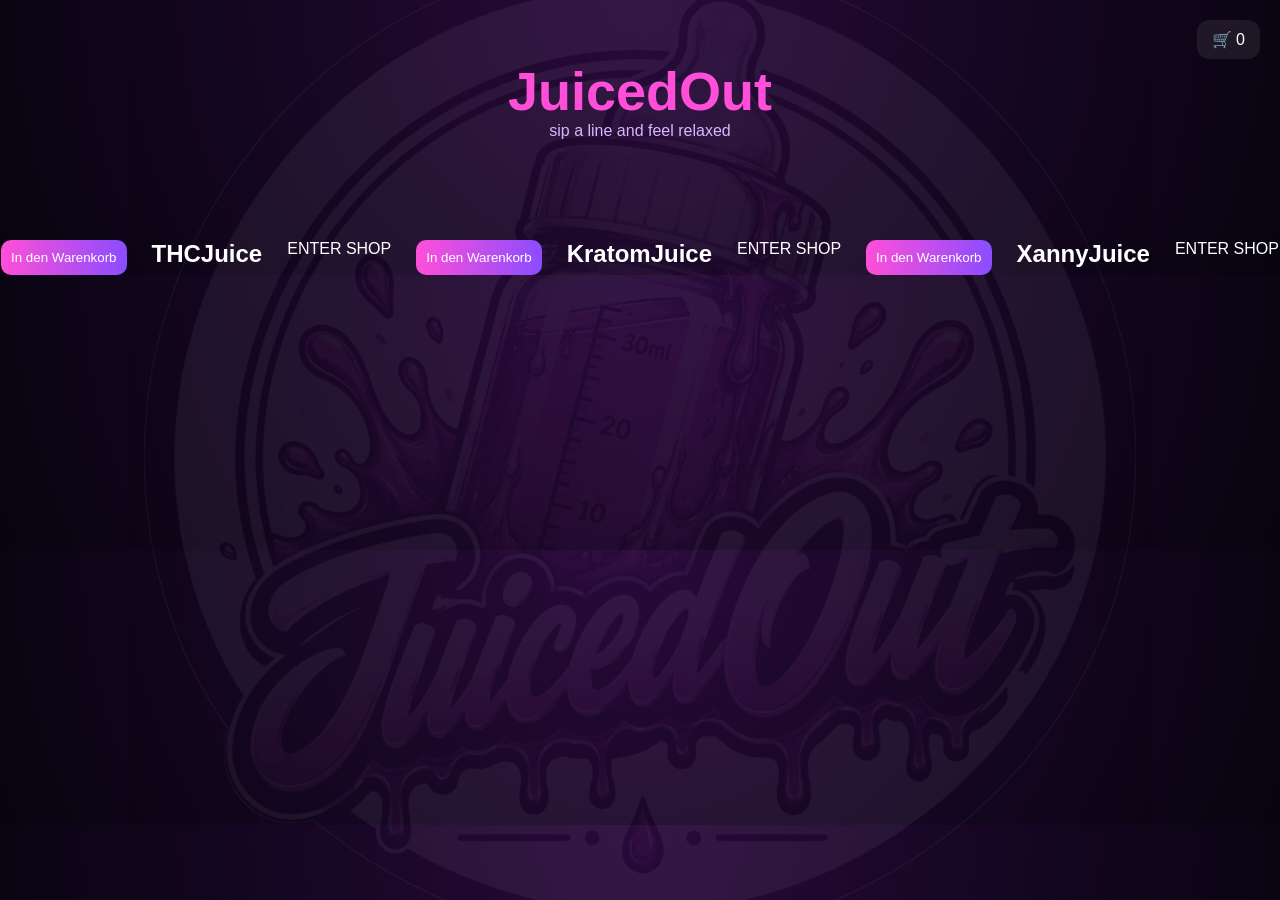
==== index.html @ f9d8048f "Update index.html" ====
<!DOCTYPE html>
<html lang="de">
<head>
<meta charset="UTF-8">
<meta name="viewport" content="width=device-width, initial-scale=1.0">
<title>JuicedOut</title>

<link rel="stylesheet" href="style.css">
</head>

<body>
</div>
<div class="cart-wrapper">

    <div class="cart-button" onclick="toggleCart()">
        🛒 <span id="count">0</span>
    </div>

    <div id="cartBox" class="cart-box hidden">

        <h3>Warenkorb</h3>

        <div id="cartItemsSmall"></div>

        <div class="cart-footer">
            <a class="checkout-btn" href="checkout.html">
                Zum Checkout
            </a>

            <div class="cart-close" onclick="toggleCart()">
                Schließen ✕
            </div>
        </div>

    </div>

</div>

<div class="bg-logo"></div>

<header class="hero">
    <h1>JuicedOut</h1>
    <p>sip a line and feel relaxed</p>
</header>

<section class="menu">

    <button onclick="addToCart('THC Classic', 19.99)">
    In den Warenkorb
</button>
        <h2>THCJuice</h2>
        <span>ENTER SHOP</span>
    </div>

    <button onclick="addToCart('Kratom Green', 22.99)">
    In den Warenkorb
</button>
        <h2>KratomJuice</h2>
        <span>ENTER SHOP</span>
    </div>

    <button onclick="addToCart('Xanny Chill', 29.99)">
    In den Warenkorb
</button>
        <h2>XannyJuice</h2>
        <span>ENTER SHOP</span>
    </div>

</section>

<section id="thc" class="shop-section">
    <h2>THCJuice</h2>

    <div class="products">
        <div class="product">
            <h3>THC Classic</h3>
            <p class="price">€19.99</p>
            <button onclick="addToCart('THC Classic', 19.99)">
    In den Warenkorb
</button>
        </div>
    </div>
</section>

<section id="kratom" class="shop-section">
    <h2>KratomJuice</h2>

    <div class="products">
        <div class="product">
            <h3>Kratom Green</h3>
            <p class="price">€22.99</p>
            <button onclick="addToCart('Kratom Green', 22.99)">
    In den Warenkorb
</button>
        </div>
    </div>
</section>

<section id="xanny" class="shop-section">
    <h2>XannyJuice</h2>

    <div class="products">
        <div class="product">
            <h3>Xanny Chill</h3>
            <p class="price">€29.99</p>
            <button onclick="addToCart('Xanny Chill', 29.99)">
    In den Warenkorb
</button>
        </div>
    </div>
</section>

<script src="script.js"></script>

</body>
</html>
---- style.css ----
*{
    margin:0;
    padding:0;
    box-sizing:border-box;
}

body{
    font-family:Arial;
    background: radial-gradient(circle at top, #2a0b3d, #07040f);
    color:white;
}

/* BACKGROUND LOGO */
.bg-logo{
    position:fixed;
    top:50%;
    left:50%;
    transform:translate(-50%,-50%);
    width:80vw;
    height:80vw;
    background:url("5270.png") center no-repeat;
    background-size:contain;
    opacity:0.05;
    pointer-events:none;
    z-index:0;
}

/* HERO */
.hero{
    text-align:center;
    padding:60px 20px;
    position:relative;
    z-index:2;
}

.hero h1{
    font-size:54px;
    color:#ff4fd8;
}

.hero p{
    color:#d9b6ff;
}

/* MENU */
.menu{
    display:flex;
    justify-content:center;
    gap:25px;
    flex-wrap:wrap;
    margin-top:40px;
    position:relative;
    z-index:2;
}

/* CARD */
.card{
    width:240px;
    height:180px;
    background:rgba(255,255,255,0.06);
    border-radius:15px;
    display:flex;
    flex-direction:column;
    justify-content:center;
    align-items:center;
    cursor:pointer;
    transition:0.3s;
}

.card:hover{
    transform:scale(1.05);
    box-shadow:0 0 25px rgba(255,0,200,0.3);
}

.card span{
    margin-top:10px;
    padding:8px 14px;
    background:linear-gradient(90deg,#ff4fd8,#8a4dff);
    border-radius:10px;
}

/* PRODUCTS */
.shop-section{
    display:none;
    padding:60px 20px;
    text-align:center;
    position:relative;
    z-index:2;
}

.shop-section.active{
    display:block;
}

.products{
    display:flex;
    justify-content:center;
    gap:20px;
    flex-wrap:wrap;
}

.product{
    background:rgba(255,255,255,0.06);
    padding:20px;
    border-radius:15px;
    width:200px;
}

.price{
    color:#ff4fd8;
    font-weight:bold;
    margin:10px 0;
}

button{
    background:linear-gradient(90deg,#ff4fd8,#8a4dff);
    border:none;
    padding:10px;
    color:white;
    border-radius:10px;
    cursor:pointer;
}
.cart{
    position:fixed;
    top:20px;
    right:20px;
    background:rgba(255,255,255,0.08);
    padding:10px 15px;
    border-radius:12px;
    backdrop-filter:blur(10px);
    z-index:999;
    font-weight:bold;
}
.checkout{
    max-width:800px;
    margin:60px auto;
    padding:20px;
    text-align:center;
}

.checkout-item{
    display:flex;
    justify-content:space-between;
    align-items:center;
    padding:15px;
    margin:10px 0;
    background:rgba(255,255,255,0.06);
    border-radius:12px;
}

.checkout-item button{
    background:red;
    border:none;
    padding:6px 10px;
    border-radius:8px;
    cursor:pointer;
    color:white;
}

#total{
    margin-top:30px;
    color:#ff4fd8;
}
.cart{
    position:fixed;
    top:20px;
    right:20px;
    background:rgba(255,255,255,0.08);
    padding:10px 15px;
    border-radius:12px;
    cursor:pointer;
    z-index:999;
}

.cart-box{
    position:fixed;
    top:70px;
    right:20px;
    width:260px;
    background:rgba(0,0,0,0.85);
    border-radius:12px;
    padding:15px;
    display:none;
    z-index:999;
}

.cart-box a{
    display:block;
    margin-top:10px;
    color:#ff4fd8;
    text-decoration:none;
}

.small-item{
    font-size:14px;
    margin:5px 0;
}
.checkout-btn{
    display:block;
    text-align:center;
    margin-top:10px;
    padding:10px;
    background:linear-gradient(90deg,#ff4fd8,#8a4dff);
    color:white;
    border-radius:10px;
    text-decoration:none;
}

.cart-icon-bottom{
    margin-top:12px;
    text-align:center;
    padding:10px;
    border-top:1px solid rgba(255,255,255,0.1);
    cursor:pointer;
    font-size:18px;
}
/* CART ITEM */
.small-item{
    display:flex;
    justify-content:space-between;
    align-items:center;
    margin:8px 0;
    padding:8px;
    background:rgba(255,255,255,0.06);
    border-radius:10px;
    font-size:14px;
}

/* REMOVE BUTTON */
.small-item button{
    background:red;
    border:none;
    color:white;
    padding:4px 8px;
    border-radius:6px;
    cursor:pointer;
}

/* CART BOX TITLE LOOK */
.cart-box h3{
    margin-bottom:10px;
}

/* EMPTY STATE */
.cart-box p{
    font-size:13px;
}
.cart-box{
    position:fixed;
    top:70px;
    right:20px;
    width:260px;
    background:rgba(0,0,0,0.85);
    border-radius:12px;
    padding:15px;
    display:none;
    z-index:9999;
    color:white;
}

.checkout-btn{
    display:block;
    text-align:center;
    margin-top:10px;
    padding:10px;
    background:linear-gradient(90deg,#ff4fd8,#8a4dff);
    color:white;
    border-radius:10px;
    text-decoration:none;
}
/* CART WRAPPER */
.cart-wrapper{
    position:fixed;
    top:20px;
    right:20px;
    z-index:9999;
}

/* CART BUTTON */
.cart-button{
    background:rgba(255,255,255,0.08);
    padding:10px 15px;
    border-radius:12px;
    cursor:pointer;
    backdrop-filter:blur(10px);
}

/* CART BOX */
.cart-box{
    width:260px;
    margin-top:10px;
    background:rgba(0,0,0,0.85);
    border-radius:12px;
    padding:15px;
    color:white;
}

/* HIDDEN CLASS (WICHTIG!) */
.hidden{
    display:none;
}

/* ITEMS */
.small-item{
    display:flex;
    justify-content:space-between;
    margin:8px 0;
    padding:8px;
    background:rgba(255,255,255,0.06);
    border-radius:10px;
    font-size:14px;
}

.small-item button{
    background:red;
    border:none;
    color:white;
    padding:4px 8px;
    border-radius:6px;
    cursor:pointer;
}

/* FOOTER */
.cart-footer{
    margin-top:10px;
    display:flex;
    flex-direction:column;
    gap:8px;
}

.checkout-btn{
    text-align:center;
    padding:10px;
    background:linear-gradient(90deg,#ff4fd8,#8a4dff);
    color:white;
    border-radius:10px;
    text-decoration:none;
}

.cart-close{
    text-align:center;
    cursor:pointer;
    opacity:0.7;
}
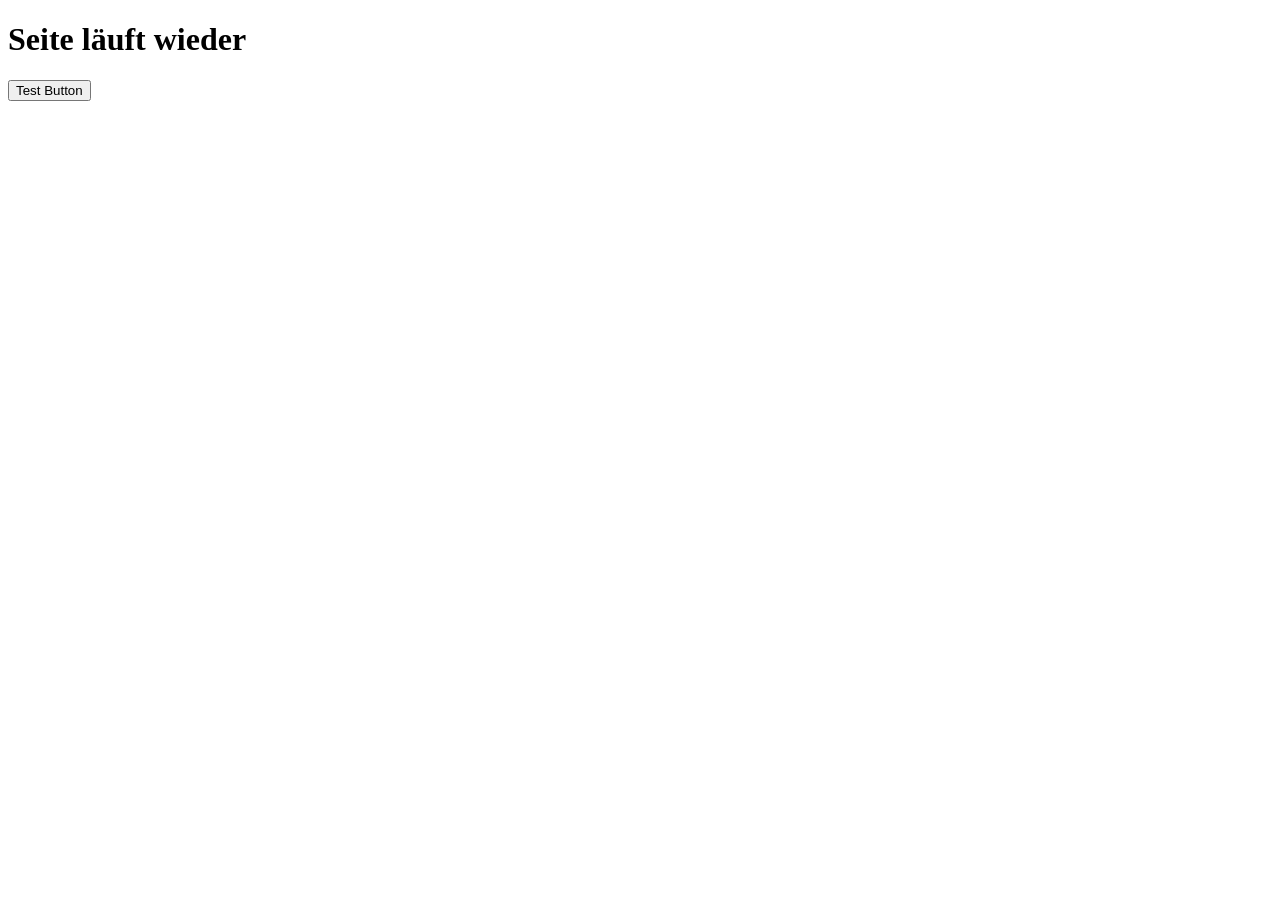
==== commit ee2da9cc: "Add test button and JavaScript alert Added a test button and alert for JavaScript functionality." ====
--- a/index.html
+++ b/index.html
@@ -2,115 +2,20 @@
 <html lang="de">
 <head>
 <meta charset="UTF-8">
-<meta name="viewport" content="width=device-width, initial-scale=1.0">
 <title>JuicedOut</title>
-
-<link rel="stylesheet" href="style.css">
 </head>
 
 <body>
-</div>
-<div class="cart-wrapper">
 
-    <div class="cart-button" onclick="toggleCart()">
-        🛒 <span id="count">0</span>
-    </div>
+<h1>Seite läuft wieder</h1>
 
-    <div id="cartBox" class="cart-box hidden">
+<button onclick="alert('JS funktioniert')">
+    Test Button
+</button>
 
-        <h3>Warenkorb</h3>
-
-        <div id="cartItemsSmall"></div>
-
-        <div class="cart-footer">
-            <a class="checkout-btn" href="checkout.html">
-                Zum Checkout
-            </a>
-
-            <div class="cart-close" onclick="toggleCart()">
-                Schließen ✕
-            </div>
-        </div>
-
-    </div>
-
-</div>
-
-<div class="bg-logo"></div>
-
-<header class="hero">
-    <h1>JuicedOut</h1>
-    <p>sip a line and feel relaxed</p>
-</header>
-
-<section class="menu">
-
-    <button onclick="addToCart('THC Classic', 19.99)">
-    In den Warenkorb
-</button>
-        <h2>THCJuice</h2>
-        <span>ENTER SHOP</span>
-    </div>
-
-    <button onclick="addToCart('Kratom Green', 22.99)">
-    In den Warenkorb
-</button>
-        <h2>KratomJuice</h2>
-        <span>ENTER SHOP</span>
-    </div>
-
-    <button onclick="addToCart('Xanny Chill', 29.99)">
-    In den Warenkorb
-</button>
-        <h2>XannyJuice</h2>
-        <span>ENTER SHOP</span>
-    </div>
-
-</section>
-
-<section id="thc" class="shop-section">
-    <h2>THCJuice</h2>
-
-    <div class="products">
-        <div class="product">
-            <h3>THC Classic</h3>
-            <p class="price">€19.99</p>
-            <button onclick="addToCart('THC Classic', 19.99)">
-    In den Warenkorb
-</button>
-        </div>
-    </div>
-</section>
-
-<section id="kratom" class="shop-section">
-    <h2>KratomJuice</h2>
-
-    <div class="products">
-        <div class="product">
-            <h3>Kratom Green</h3>
-            <p class="price">€22.99</p>
-            <button onclick="addToCart('Kratom Green', 22.99)">
-    In den Warenkorb
-</button>
-        </div>
-    </div>
-</section>
-
-<section id="xanny" class="shop-section">
-    <h2>XannyJuice</h2>
-
-    <div class="products">
-        <div class="product">
-            <h3>Xanny Chill</h3>
-            <p class="price">€29.99</p>
-            <button onclick="addToCart('Xanny Chill', 29.99)">
-    In den Warenkorb
-</button>
-        </div>
-    </div>
-</section>
-
-<script src="script.js"></script>
+<script>
+alert("JS IST GELADEN");
+</script>
 
 </body>
 </html>
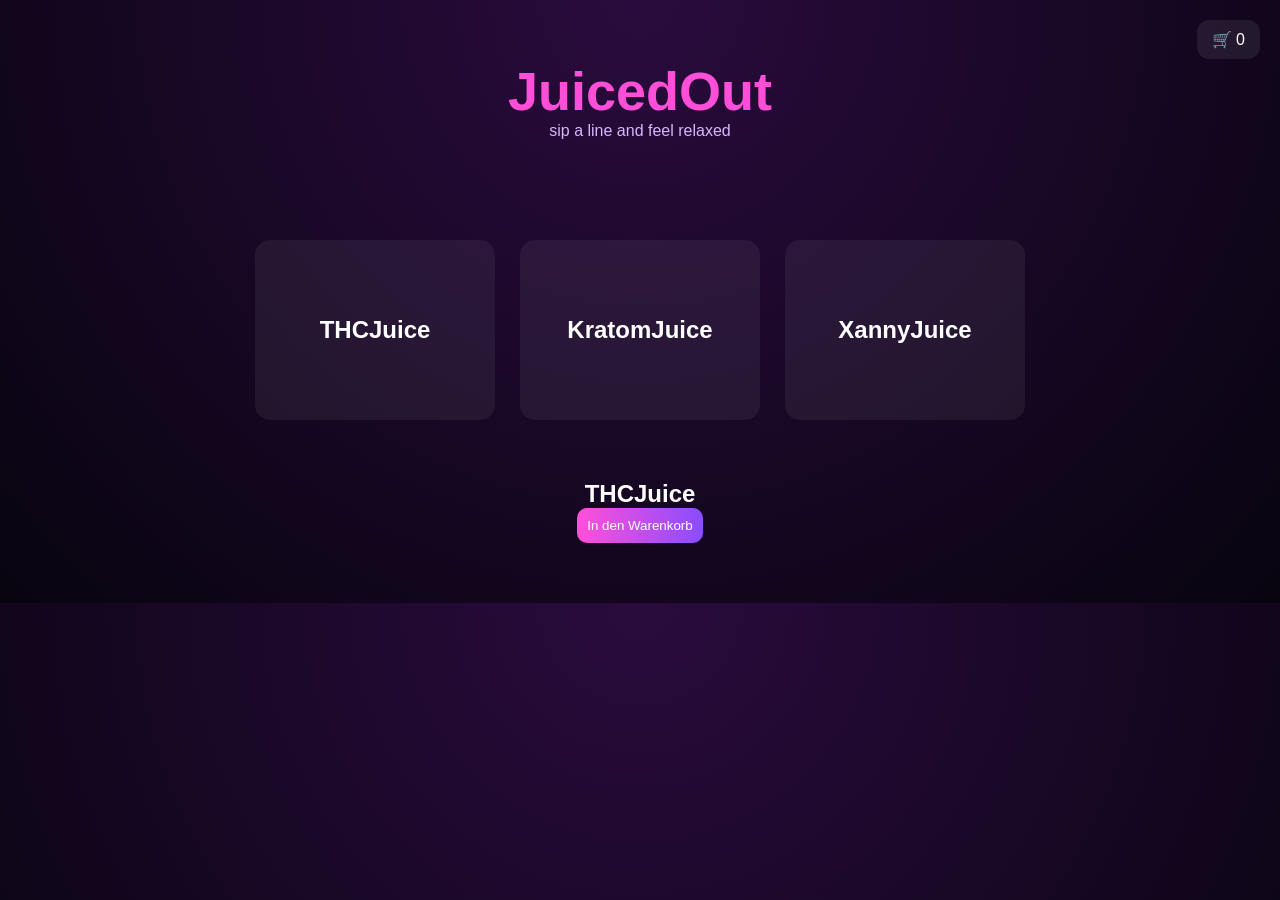
==== commit f242033e: "Enhance HTML structure and add cart functionality" ====
--- a/index.html
+++ b/index.html
@@ -2,20 +2,72 @@
 <html lang="de">
 <head>
 <meta charset="UTF-8">
+<meta name="viewport" content="width=device-width, initial-scale=1.0">
+
 <title>JuicedOut</title>
+
+<link rel="stylesheet" href="style.css">
 </head>
 
 <body>
 
-<h1>Seite läuft wieder</h1>
+<div class="cart-wrapper">
 
-<button onclick="alert('JS funktioniert')">
-    Test Button
-</button>
+    <div class="cart-button" onclick="toggleCart()">
+        🛒 <span id="count">0</span>
+    </div>
 
-<script>
-alert("JS IST GELADEN");
-</script>
+    <div id="cartBox" class="cart-box hidden">
+
+        <h3>Warenkorb</h3>
+
+        <div id="cartItemsSmall"></div>
+
+        <a class="checkout-btn" href="checkout.html">Zum Checkout</a>
+
+        <div class="cart-close" onclick="toggleCart()">Schließen ✕</div>
+
+    </div>
+
+</div>
+
+<header class="hero">
+    <h1>JuicedOut</h1>
+    <p>sip a line and feel relaxed</p>
+</header>
+
+<section class="menu">
+
+    <div class="card" onclick="toggle('thc')">
+        <h2>THCJuice</h2>
+    </div>
+
+    <div class="card" onclick="toggle('kratom')">
+        <h2>KratomJuice</h2>
+    </div>
+
+    <div class="card" onclick="toggle('xanny')">
+        <h2>XannyJuice</h2>
+    </div>
+
+</section>
+
+<section id="thc" class="shop-section active">
+    <h2>THCJuice</h2>
+    <button onclick="addToCart('THC Classic', 19.99)">In den Warenkorb</button>
+</section>
+
+<section id="kratom" class="shop-section">
+    <h2>KratomJuice</h2>
+    <button onclick="addToCart('Kratom Green', 22.99)">In den Warenkorb</button>
+</section>
+
+<section id="xanny" class="shop-section">
+    <h2>XannyJuice</h2>
+    <button onclick="addToCart('Xanny Chill', 29.99)">In den Warenkorb</button>
+</section>
+
+<script src="script.js"></script>
 
 </body>
 </html>
--- a/style.css
+++ b/style.css
@@ -0,0 +1,344 @@
+*{
+    margin:0;
+    padding:0;
+    box-sizing:border-box;
+}
+
+body{
+    font-family:Arial;
+    background: radial-gradient(circle at top, #2a0b3d, #07040f);
+    color:white;
+}
+
+/* BACKGROUND LOGO */
+.bg-logo{
+    position:fixed;
+    top:50%;
+    left:50%;
+    transform:translate(-50%,-50%);
+    width:80vw;
+    height:80vw;
+    background:url("5270.png") center no-repeat;
+    background-size:contain;
+    opacity:0.05;
+    pointer-events:none;
+    z-index:0;
+}
+
+/* HERO */
+.hero{
+    text-align:center;
+    padding:60px 20px;
+    position:relative;
+    z-index:2;
+}
+
+.hero h1{
+    font-size:54px;
+    color:#ff4fd8;
+}
+
+.hero p{
+    color:#d9b6ff;
+}
+
+/* MENU */
+.menu{
+    display:flex;
+    justify-content:center;
+    gap:25px;
+    flex-wrap:wrap;
+    margin-top:40px;
+    position:relative;
+    z-index:2;
+}
+
+/* CARD */
+.card{
+    width:240px;
+    height:180px;
+    background:rgba(255,255,255,0.06);
+    border-radius:15px;
+    display:flex;
+    flex-direction:column;
+    justify-content:center;
+    align-items:center;
+    cursor:pointer;
+    transition:0.3s;
+}
+
+.card:hover{
+    transform:scale(1.05);
+    box-shadow:0 0 25px rgba(255,0,200,0.3);
+}
+
+.card span{
+    margin-top:10px;
+    padding:8px 14px;
+    background:linear-gradient(90deg,#ff4fd8,#8a4dff);
+    border-radius:10px;
+}
+
+/* PRODUCTS */
+.shop-section{
+    display:none;
+    padding:60px 20px;
+    text-align:center;
+    position:relative;
+    z-index:2;
+}
+
+.shop-section.active{
+    display:block;
+}
+
+.products{
+    display:flex;
+    justify-content:center;
+    gap:20px;
+    flex-wrap:wrap;
+}
+
+.product{
+    background:rgba(255,255,255,0.06);
+    padding:20px;
+    border-radius:15px;
+    width:200px;
+}
+
+.price{
+    color:#ff4fd8;
+    font-weight:bold;
+    margin:10px 0;
+}
+
+button{
+    background:linear-gradient(90deg,#ff4fd8,#8a4dff);
+    border:none;
+    padding:10px;
+    color:white;
+    border-radius:10px;
+    cursor:pointer;
+}
+.cart{
+    position:fixed;
+    top:20px;
+    right:20px;
+    background:rgba(255,255,255,0.08);
+    padding:10px 15px;
+    border-radius:12px;
+    backdrop-filter:blur(10px);
+    z-index:999;
+    font-weight:bold;
+}
+.checkout{
+    max-width:800px;
+    margin:60px auto;
+    padding:20px;
+    text-align:center;
+}
+
+.checkout-item{
+    display:flex;
+    justify-content:space-between;
+    align-items:center;
+    padding:15px;
+    margin:10px 0;
+    background:rgba(255,255,255,0.06);
+    border-radius:12px;
+}
+
+.checkout-item button{
+    background:red;
+    border:none;
+    padding:6px 10px;
+    border-radius:8px;
+    cursor:pointer;
+    color:white;
+}
+
+#total{
+    margin-top:30px;
+    color:#ff4fd8;
+}
+.cart{
+    position:fixed;
+    top:20px;
+    right:20px;
+    background:rgba(255,255,255,0.08);
+    padding:10px 15px;
+    border-radius:12px;
+    cursor:pointer;
+    z-index:999;
+}
+
+.cart-box{
+    position:fixed;
+    top:70px;
+    right:20px;
+    width:260px;
+    background:rgba(0,0,0,0.85);
+    border-radius:12px;
+    padding:15px;
+    display:none;
+    z-index:999;
+}
+
+.cart-box a{
+    display:block;
+    margin-top:10px;
+    color:#ff4fd8;
+    text-decoration:none;
+}
+
+.small-item{
+    font-size:14px;
+    margin:5px 0;
+}
+.checkout-btn{
+    display:block;
+    text-align:center;
+    margin-top:10px;
+    padding:10px;
+    background:linear-gradient(90deg,#ff4fd8,#8a4dff);
+    color:white;
+    border-radius:10px;
+    text-decoration:none;
+}
+
+.cart-icon-bottom{
+    margin-top:12px;
+    text-align:center;
+    padding:10px;
+    border-top:1px solid rgba(255,255,255,0.1);
+    cursor:pointer;
+    font-size:18px;
+}
+/* CART ITEM */
+.small-item{
+    display:flex;
+    justify-content:space-between;
+    align-items:center;
+    margin:8px 0;
+    padding:8px;
+    background:rgba(255,255,255,0.06);
+    border-radius:10px;
+    font-size:14px;
+}
+
+/* REMOVE BUTTON */
+.small-item button{
+    background:red;
+    border:none;
+    color:white;
+    padding:4px 8px;
+    border-radius:6px;
+    cursor:pointer;
+}
+
+/* CART BOX TITLE LOOK */
+.cart-box h3{
+    margin-bottom:10px;
+}
+
+/* EMPTY STATE */
+.cart-box p{
+    font-size:13px;
+}
+.cart-box{
+    position:fixed;
+    top:70px;
+    right:20px;
+    width:260px;
+    background:rgba(0,0,0,0.85);
+    border-radius:12px;
+    padding:15px;
+    display:none;
+    z-index:9999;
+    color:white;
+}
+
+.checkout-btn{
+    display:block;
+    text-align:center;
+    margin-top:10px;
+    padding:10px;
+    background:linear-gradient(90deg,#ff4fd8,#8a4dff);
+    color:white;
+    border-radius:10px;
+    text-decoration:none;
+}
+/* CART WRAPPER */
+.cart-wrapper{
+    position:fixed;
+    top:20px;
+    right:20px;
+    z-index:9999;
+}
+
+/* CART BUTTON */
+.cart-button{
+    background:rgba(255,255,255,0.08);
+    padding:10px 15px;
+    border-radius:12px;
+    cursor:pointer;
+    backdrop-filter:blur(10px);
+}
+
+/* CART BOX */
+.cart-box{
+    width:260px;
+    margin-top:10px;
+    background:rgba(0,0,0,0.85);
+    border-radius:12px;
+    padding:15px;
+    color:white;
+}
+
+/* HIDDEN CLASS (WICHTIG!) */
+.hidden{
+    display:none;
+}
+
+/* ITEMS */
+.small-item{
+    display:flex;
+    justify-content:space-between;
+    margin:8px 0;
+    padding:8px;
+    background:rgba(255,255,255,0.06);
+    border-radius:10px;
+    font-size:14px;
+}
+
+.small-item button{
+    background:red;
+    border:none;
+    color:white;
+    padding:4px 8px;
+    border-radius:6px;
+    cursor:pointer;
+}
+
+/* FOOTER */
+.cart-footer{
+    margin-top:10px;
+    display:flex;
+    flex-direction:column;
+    gap:8px;
+}
+
+.checkout-btn{
+    text-align:center;
+    padding:10px;
+    background:linear-gradient(90deg,#ff4fd8,#8a4dff);
+    color:white;
+    border-radius:10px;
+    text-decoration:none;
+}
+
+.cart-close{
+    text-align:center;
+    cursor:pointer;
+    opacity:0.7;
+}
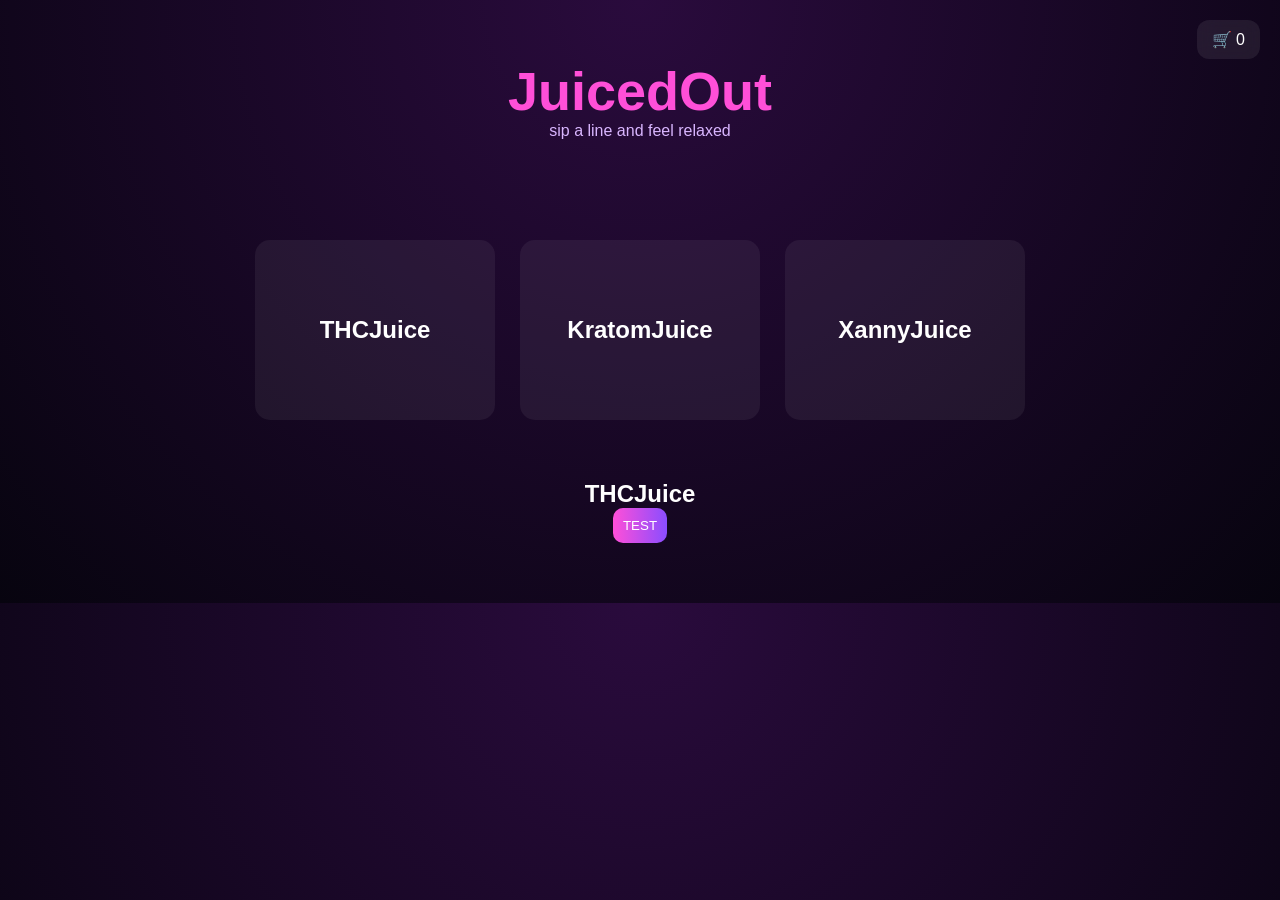
==== commit a2fb9e0d: "Replace button to alert with test message" ====
--- a/index.html
+++ b/index.html
@@ -54,7 +54,9 @@
 
 <section id="thc" class="shop-section active">
     <h2>THCJuice</h2>
-    <button onclick="addToCart('THC Classic', 19.99)">In den Warenkorb</button>
+    <button onclick="alert('BUTTON WORKS')">
+    TEST
+</button>
 </section>
 
 <section id="kratom" class="shop-section">
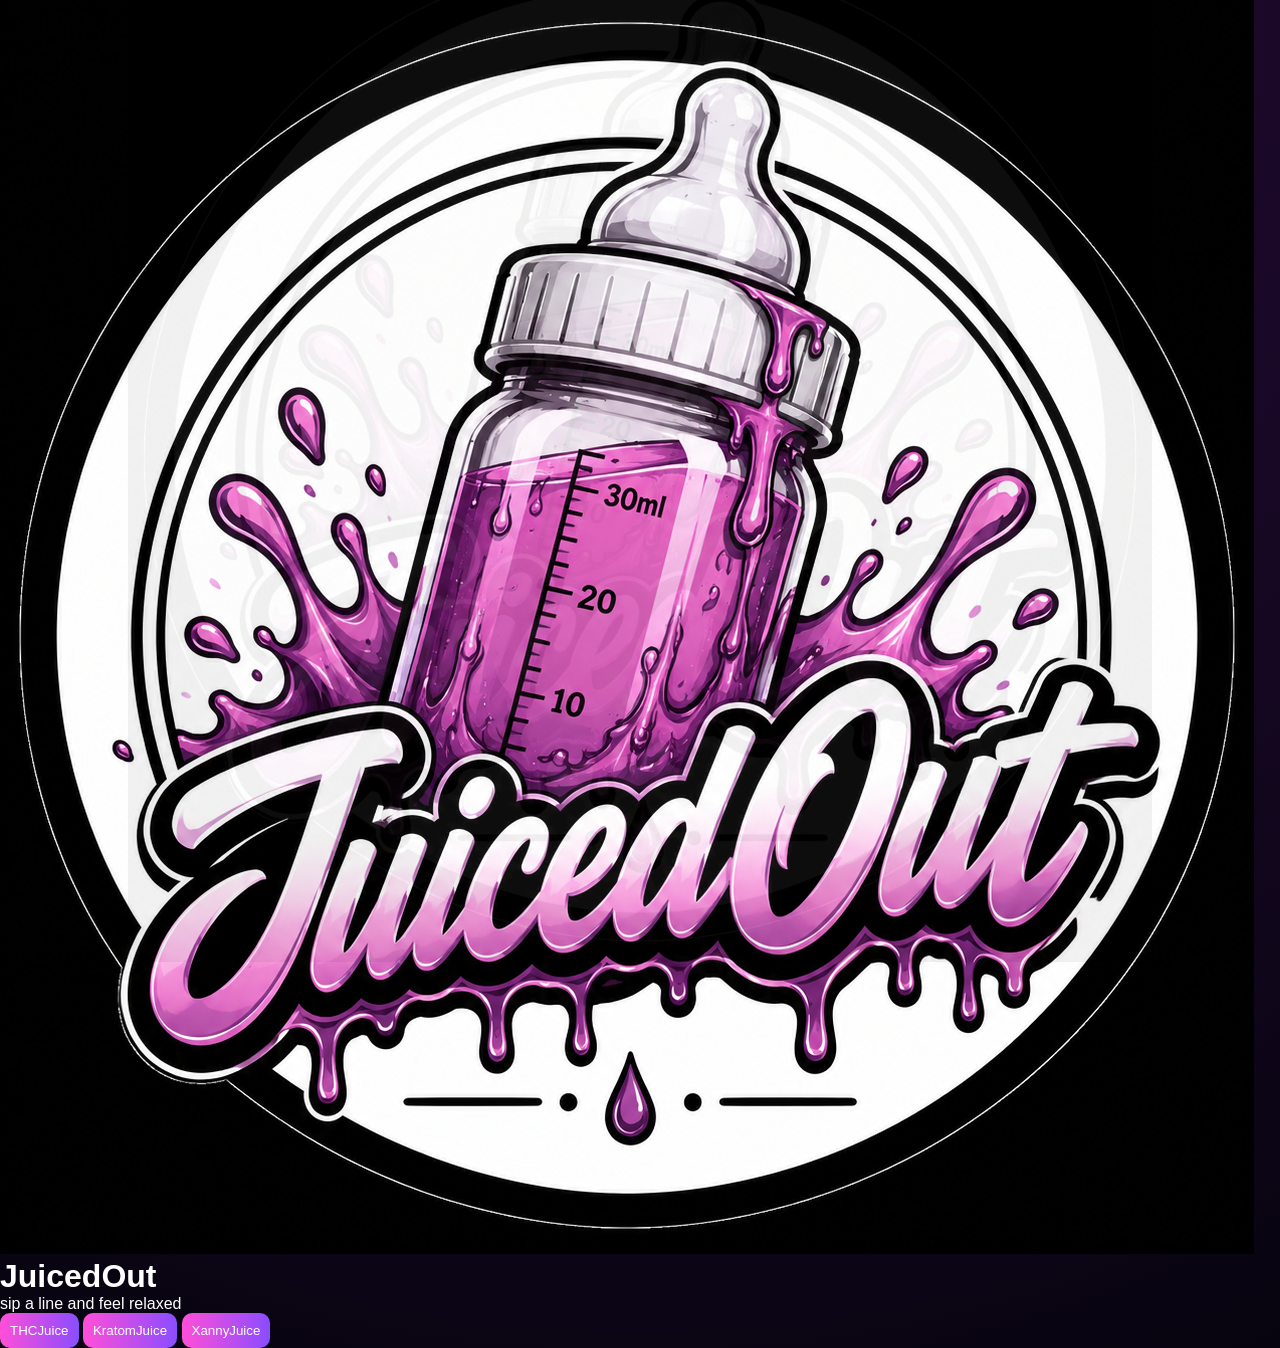
==== commit 94f381c2: "Refactor HTML structure and update content" ====
--- a/index.html
+++ b/index.html
@@ -1,73 +1,52 @@
 <!DOCTYPE html>
 <html lang="de">
 <head>
-<meta charset="UTF-8">
-<meta name="viewport" content="width=device-width, initial-scale=1.0">
+    <meta charset="UTF-8">
+    <meta name="viewport" content="width=device-width, initial-scale=1.0">
+    <title>JuicedOut</title>
 
-<title>JuicedOut</title>
-
-<link rel="stylesheet" href="style.css">
+    <link rel="stylesheet" href="style.css">
 </head>
 
 <body>
 
-<div class="cart-wrapper">
+<div class="bg-logo"></div>
 
-    <div class="cart-button" onclick="toggleCart()">
-        🛒 <span id="count">0</span>
-    </div>
+<header>
 
-    <div id="cartBox" class="cart-box hidden">
+    <img src="5270.png" class="logo" alt="JuicedOut Logo">
 
-        <h3>Warenkorb</h3>
+    <h1>JuicedOut</h1>
 
-        <div id="cartItemsSmall"></div>
+    <p>sip a line and feel relaxed</p>
 
-        <a class="checkout-btn" href="checkout.html">Zum Checkout</a>
+</header>
 
-        <div class="cart-close" onclick="toggleCart()">Schließen ✕</div>
+<main>
 
-    </div>
+<div class="category-buttons">
+
+<button onclick="toggleCategory('thc')">
+THCJuice
+</button>
+
+<button onclick="toggleCategory('kratom')">
+KratomJuice
+</button>
+
+<button onclick="toggleCategory('xanny')">
+XannyJuice
+</button>
 
 </div>
 
-<header class="hero">
-    <h1>JuicedOut</h1>
-    <p>sip a line and feel relaxed</p>
-</header>
+<div id="thc" class="products"></div>
 
-<section class="menu">
+<div id="kratom" class="products"></div>
 
-    <div class="card" onclick="toggle('thc')">
-        <h2>THCJuice</h2>
-    </div>
+<div id="xanny" class="products"></div>
 
-    <div class="card" onclick="toggle('kratom')">
-        <h2>KratomJuice</h2>
-    </div>
-
-    <div class="card" onclick="toggle('xanny')">
-        <h2>XannyJuice</h2>
-    </div>
-
-</section>
-
-<section id="thc" class="shop-section active">
-    <h2>THCJuice</h2>
-    <button onclick="alert('BUTTON WORKS')">
-    TEST
-</button>
-</section>
-
-<section id="kratom" class="shop-section">
-    <h2>KratomJuice</h2>
-    <button onclick="addToCart('Kratom Green', 22.99)">In den Warenkorb</button>
-</section>
-
-<section id="xanny" class="shop-section">
-    <h2>XannyJuice</h2>
-    <button onclick="addToCart('Xanny Chill', 29.99)">In den Warenkorb</button>
-</section>
+</main>
 
 <script src="script.js"></script>
 
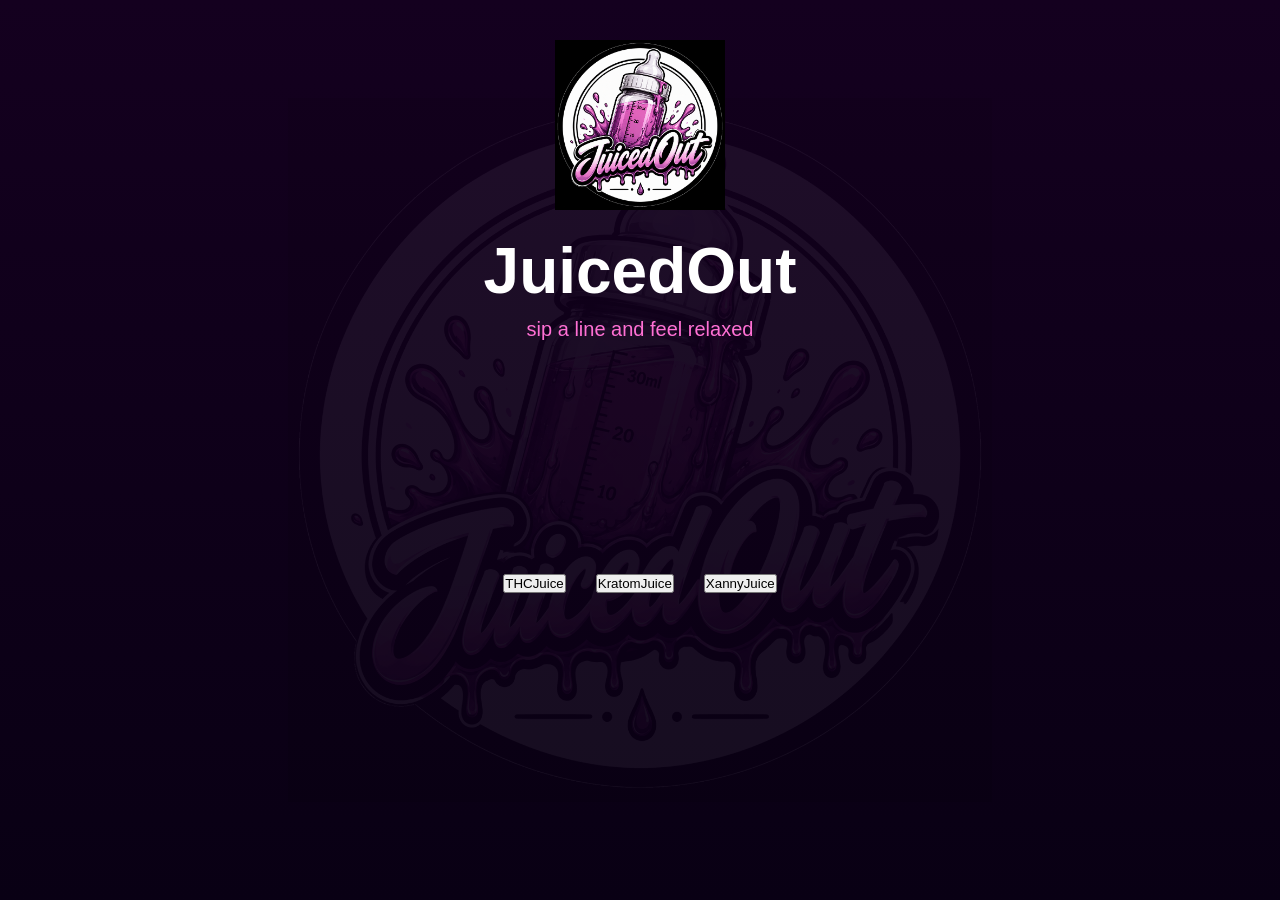
==== commit 9c4d7856: "Update index.html" ====
--- a/index.html
+++ b/index.html
@@ -40,11 +40,53 @@
 
 </div>
 
-<div id="thc" class="products"></div>
+<div id="thc" class="products">
 
-<div id="kratom" class="products"></div>
+    <div class="product-card">
+        <h3>THC Juice Classic</h3>
+        <p>10ml</p>
+        <span>19,99 €</span>
+    </div>
 
-<div id="xanny" class="products"></div>
+    <div class="product-card">
+        <h3>THC Juice Premium</h3>
+        <p>20ml</p>
+        <span>29,99 €</span>
+    </div>
+
+</div>
+
+<div id="kratom" class="products">
+
+    <div class="product-card">
+        <h3>Kratom Green</h3>
+        <p>10ml</p>
+        <span>17,99 €</span>
+    </div>
+
+    <div class="product-card">
+        <h3>Kratom Gold</h3>
+        <p>20ml</p>
+        <span>27,99 €</span>
+    </div>
+
+</div>
+
+<div id="xanny" class="products">
+
+    <div class="product-card">
+        <h3>Xanny Chill</h3>
+        <p>10ml</p>
+        <span>24,99 €</span>
+    </div>
+
+    <div class="product-card">
+        <h3>Xanny Max</h3>
+        <p>20ml</p>
+        <span>34,99 €</span>
+    </div>
+
+</div>
 
 </main>
 
--- a/style.css
+++ b/style.css
@@ -5,340 +5,124 @@
 }
 
 body{
-    font-family:Arial;
-    background: radial-gradient(circle at top, #2a0b3d, #07040f);
+    font-family:Arial,sans-serif;
+    background:linear-gradient(180deg,#14001f,#090014);
     color:white;
+    min-height:100vh;
+    overflow-x:hidden;
 }
 
-/* BACKGROUND LOGO */
+/* Hintergrundlogo */
+
 .bg-logo{
     position:fixed;
-    top:50%;
-    left:50%;
-    transform:translate(-50%,-50%);
-    width:80vw;
-    height:80vw;
-    background:url("5270.png") center no-repeat;
-    background-size:contain;
-    opacity:0.05;
+    inset:0;
+    background:url("5270.png") center center no-repeat;
+    background-size:55%;
+    opacity:.05;
     pointer-events:none;
     z-index:0;
 }
 
-/* HERO */
-.hero{
-    text-align:center;
-    padding:60px 20px;
+/* Header */
+
+header{
     position:relative;
     z-index:2;
+    text-align:center;
+    padding:40px 20px;
 }
 
-.hero h1{
-    font-size:54px;
-    color:#ff4fd8;
+.logo{
+    width:170px;
+    margin-bottom:20px;
 }
 
-.hero p{
-    color:#d9b6ff;
+header h1{
+    font-size:64px;
+    font-weight:800;
+    color:#fff;
 }
 
-/* MENU */
-.menu{
+header p{
+    color:#ff70d4;
+    margin-top:10px;
+    font-size:20px;
+}
+
+/* Kategoriebuttons */
+
+.category-buttons{
+    position:relative;
+    z-index:2;
+
     display:flex;
     justify-content:center;
-    gap:25px;
+    align-items:center;
+    gap:30px;
     flex-wrap:wrap;
-    margin-top:40px;
-    position:relative;
-    z-index:2;
+
+    width:100%;
+    min-height:45vh;
 }
 
-/* CARD */
-.card{
-    width:240px;
-    height:180px;
-    background:rgba(255,255,255,0.06);
-    border-radius:15px;
-    display:flex;
-    flex-direction:column;
-    justify-content:center;
-    align-items:center;
-    cursor:pointer;
-    transition:0.3s;
+    width:100%;
+    min-height:45vh;
+}
 }
 
-.card:hover{
-    transform:scale(1.05);
-    box-shadow:0 0 25px rgba(255,0,200,0.3);
+.category-buttons button{
+
+    width:230px;
+    height:75px;
+
+    border:none;
+
+    border-radius:18px;
+
+    cursor:pointer;
+
+    color:white;
+
+    font-size:22px;
+
+    font-weight:bold;
+
+    background:linear-gradient(90deg,#ff3ebf,#9d4dff);
+
+    box-shadow:0 0 25px rgba(255,70,210,.45);
+
+    transition:.25s;
 }
 
-.card span{
-    margin-top:10px;
-    padding:8px 14px;
-    background:linear-gradient(90deg,#ff4fd8,#8a4dff);
-    border-radius:10px;
+.category-buttons button:hover{
+
+    transform:translateY(-6px);
+
+    box-shadow:0 0 40px rgba(255,70,210,.8);
+
 }
 
-/* PRODUCTS */
-.shop-section{
+/* Produktbereich */
+
+.products{
+
     display:none;
-    padding:60px 20px;
-    text-align:center;
-    position:relative;
-    z-index:2;
+
+    max-width:1100px;
+
+    margin:60px auto;
+
+    padding:20px;
+
 }
 
-.shop-section.active{
-    display:block;
+.products.active{
+
+    display:grid;
+
+    grid-template-columns:repeat(auto-fit,minmax(250px,1fr));
+
+    gap:25px;
+
 }
-
-.products{
-    display:flex;
-    justify-content:center;
-    gap:20px;
-    flex-wrap:wrap;
-}
-
-.product{
-    background:rgba(255,255,255,0.06);
-    padding:20px;
-    border-radius:15px;
-    width:200px;
-}
-
-.price{
-    color:#ff4fd8;
-    font-weight:bold;
-    margin:10px 0;
-}
-
-button{
-    background:linear-gradient(90deg,#ff4fd8,#8a4dff);
-    border:none;
-    padding:10px;
-    color:white;
-    border-radius:10px;
-    cursor:pointer;
-}
-.cart{
-    position:fixed;
-    top:20px;
-    right:20px;
-    background:rgba(255,255,255,0.08);
-    padding:10px 15px;
-    border-radius:12px;
-    backdrop-filter:blur(10px);
-    z-index:999;
-    font-weight:bold;
-}
-.checkout{
-    max-width:800px;
-    margin:60px auto;
-    padding:20px;
-    text-align:center;
-}
-
-.checkout-item{
-    display:flex;
-    justify-content:space-between;
-    align-items:center;
-    padding:15px;
-    margin:10px 0;
-    background:rgba(255,255,255,0.06);
-    border-radius:12px;
-}
-
-.checkout-item button{
-    background:red;
-    border:none;
-    padding:6px 10px;
-    border-radius:8px;
-    cursor:pointer;
-    color:white;
-}
-
-#total{
-    margin-top:30px;
-    color:#ff4fd8;
-}
-.cart{
-    position:fixed;
-    top:20px;
-    right:20px;
-    background:rgba(255,255,255,0.08);
-    padding:10px 15px;
-    border-radius:12px;
-    cursor:pointer;
-    z-index:999;
-}
-
-.cart-box{
-    position:fixed;
-    top:70px;
-    right:20px;
-    width:260px;
-    background:rgba(0,0,0,0.85);
-    border-radius:12px;
-    padding:15px;
-    display:none;
-    z-index:999;
-}
-
-.cart-box a{
-    display:block;
-    margin-top:10px;
-    color:#ff4fd8;
-    text-decoration:none;
-}
-
-.small-item{
-    font-size:14px;
-    margin:5px 0;
-}
-.checkout-btn{
-    display:block;
-    text-align:center;
-    margin-top:10px;
-    padding:10px;
-    background:linear-gradient(90deg,#ff4fd8,#8a4dff);
-    color:white;
-    border-radius:10px;
-    text-decoration:none;
-}
-
-.cart-icon-bottom{
-    margin-top:12px;
-    text-align:center;
-    padding:10px;
-    border-top:1px solid rgba(255,255,255,0.1);
-    cursor:pointer;
-    font-size:18px;
-}
-/* CART ITEM */
-.small-item{
-    display:flex;
-    justify-content:space-between;
-    align-items:center;
-    margin:8px 0;
-    padding:8px;
-    background:rgba(255,255,255,0.06);
-    border-radius:10px;
-    font-size:14px;
-}
-
-/* REMOVE BUTTON */
-.small-item button{
-    background:red;
-    border:none;
-    color:white;
-    padding:4px 8px;
-    border-radius:6px;
-    cursor:pointer;
-}
-
-/* CART BOX TITLE LOOK */
-.cart-box h3{
-    margin-bottom:10px;
-}
-
-/* EMPTY STATE */
-.cart-box p{
-    font-size:13px;
-}
-.cart-box{
-    position:fixed;
-    top:70px;
-    right:20px;
-    width:260px;
-    background:rgba(0,0,0,0.85);
-    border-radius:12px;
-    padding:15px;
-    display:none;
-    z-index:9999;
-    color:white;
-}
-
-.checkout-btn{
-    display:block;
-    text-align:center;
-    margin-top:10px;
-    padding:10px;
-    background:linear-gradient(90deg,#ff4fd8,#8a4dff);
-    color:white;
-    border-radius:10px;
-    text-decoration:none;
-}
-/* CART WRAPPER */
-.cart-wrapper{
-    position:fixed;
-    top:20px;
-    right:20px;
-    z-index:9999;
-}
-
-/* CART BUTTON */
-.cart-button{
-    background:rgba(255,255,255,0.08);
-    padding:10px 15px;
-    border-radius:12px;
-    cursor:pointer;
-    backdrop-filter:blur(10px);
-}
-
-/* CART BOX */
-.cart-box{
-    width:260px;
-    margin-top:10px;
-    background:rgba(0,0,0,0.85);
-    border-radius:12px;
-    padding:15px;
-    color:white;
-}
-
-/* HIDDEN CLASS (WICHTIG!) */
-.hidden{
-    display:none;
-}
-
-/* ITEMS */
-.small-item{
-    display:flex;
-    justify-content:space-between;
-    margin:8px 0;
-    padding:8px;
-    background:rgba(255,255,255,0.06);
-    border-radius:10px;
-    font-size:14px;
-}
-
-.small-item button{
-    background:red;
-    border:none;
-    color:white;
-    padding:4px 8px;
-    border-radius:6px;
-    cursor:pointer;
-}
-
-/* FOOTER */
-.cart-footer{
-    margin-top:10px;
-    display:flex;
-    flex-direction:column;
-    gap:8px;
-}
-
-.checkout-btn{
-    text-align:center;
-    padding:10px;
-    background:linear-gradient(90deg,#ff4fd8,#8a4dff);
-    color:white;
-    border-radius:10px;
-    text-decoration:none;
-}
-
-.cart-close{
-    text-align:center;
-    cursor:pointer;
-    opacity:0.7;
-}
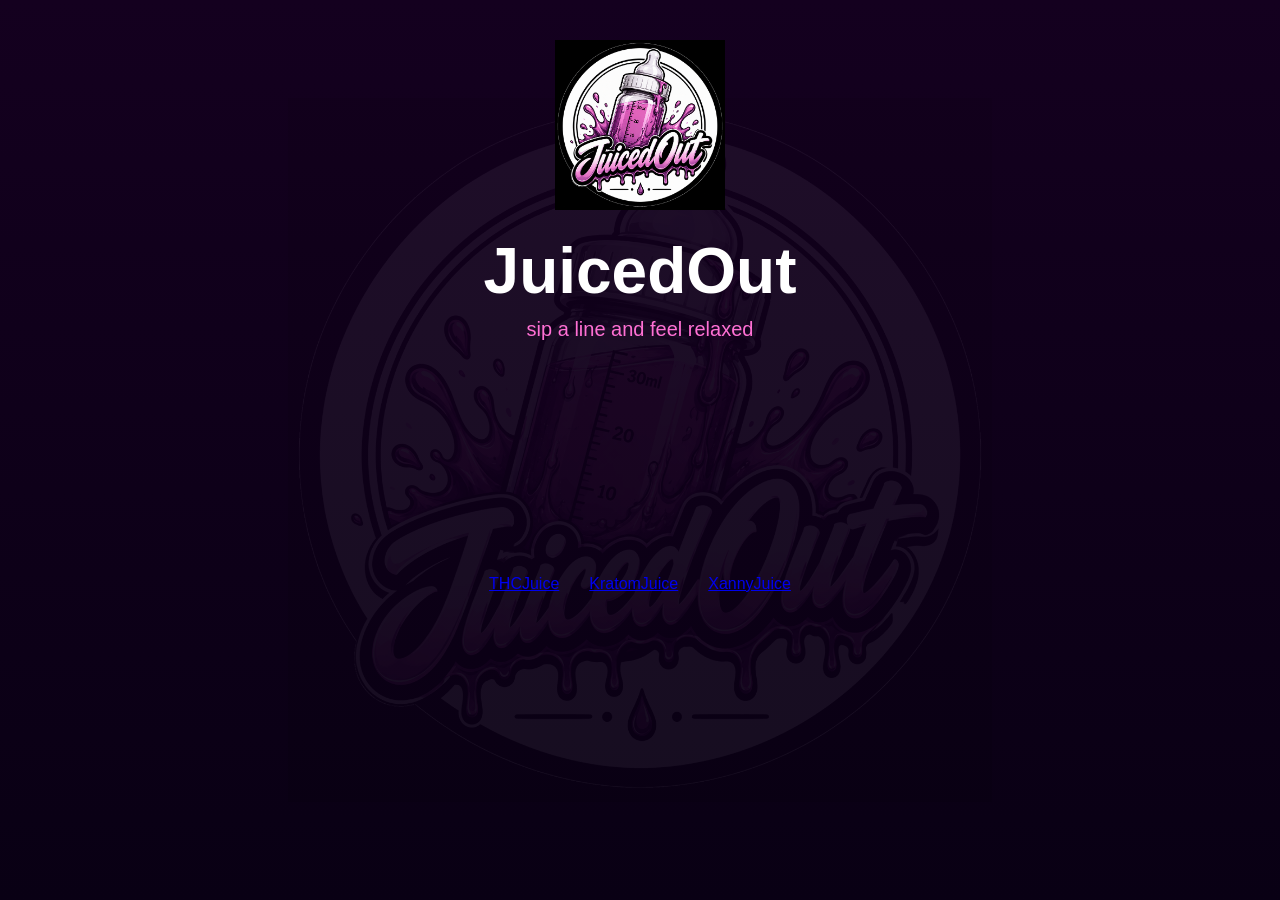
==== commit b821f7c5: "Update category buttons to anchor links Replaced buttons with anchor links for category navigation." ====
--- a/index.html
+++ b/index.html
@@ -26,17 +26,15 @@
 
 <div class="category-buttons">
 
-<button onclick="toggleCategory('thc')">
-THCJuice
-</button>
+<div class="category-buttons">
 
-<button onclick="toggleCategory('kratom')">
-KratomJuice
-</button>
+    <a href="thc.html" class="category-btn">THCJuice</a>
 
-<button onclick="toggleCategory('xanny')">
-XannyJuice
-</button>
+    <a href="kratom.html" class="category-btn">KratomJuice</a>
+
+    <a href="xanny.html" class="category-btn">XannyJuice</a>
+
+</div>
 
 </div>
 
--- a/style.css
+++ b/style.css
@@ -126,3 +126,50 @@
     gap:25px;
 
 }
+.product-card{
+
+    background:rgba(255,255,255,.06);
+
+    border:1px solid rgba(255,70,210,.25);
+
+    border-radius:18px;
+
+    padding:25px;
+
+    text-align:center;
+
+    transition:.3s;
+
+}
+
+.product-card:hover{
+
+    transform:translateY(-6px);
+
+    box-shadow:0 0 25px rgba(255,70,210,.35);
+
+}
+
+.product-card h3{
+
+    margin-bottom:10px;
+
+}
+
+.product-card p{
+
+    opacity:.7;
+
+    margin-bottom:15px;
+
+}
+
+.product-card span{
+
+    font-size:22px;
+
+    color:#ff70d4;
+
+    font-weight:bold;
+
+
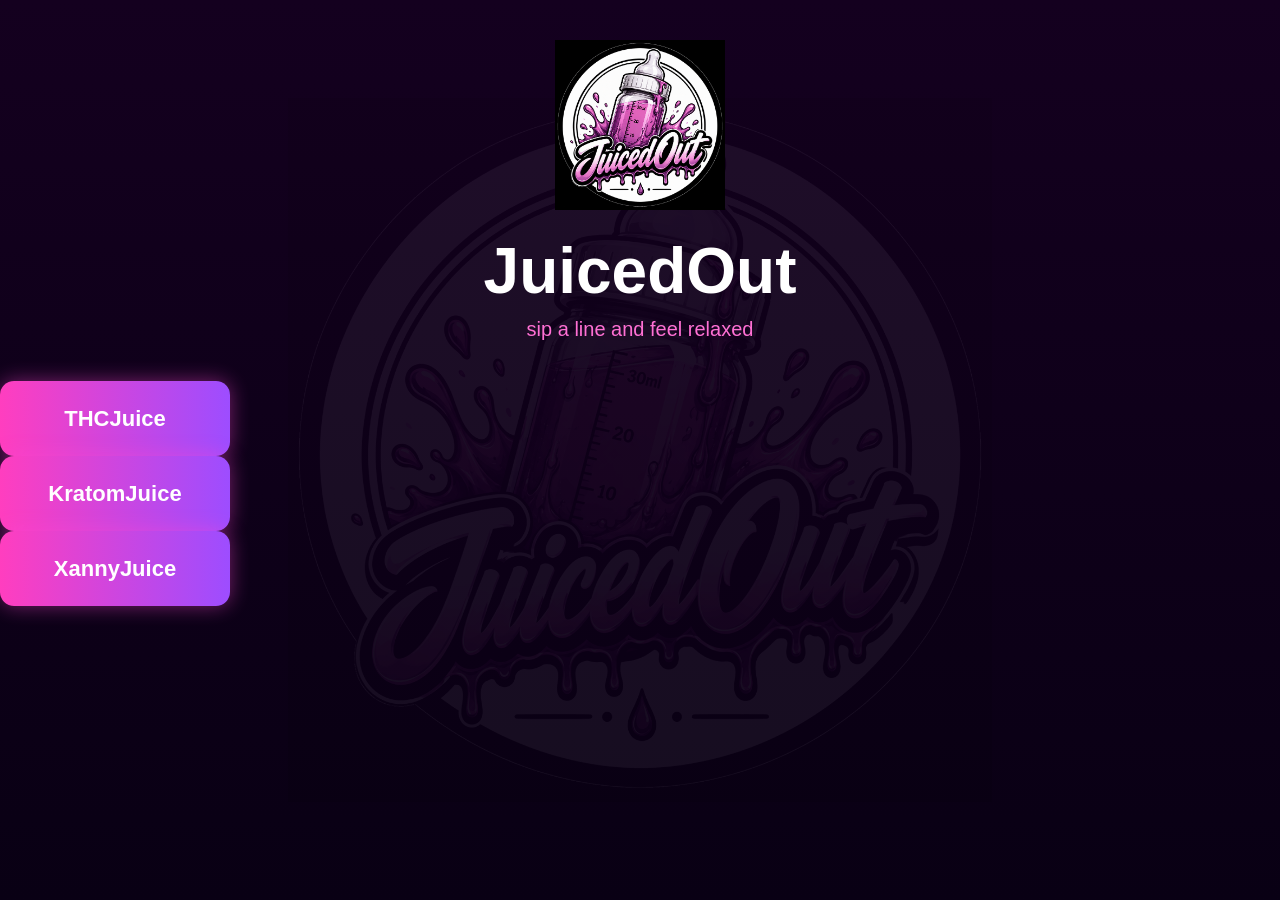
==== commit e28c17c5: "Update index.html" ====
--- a/index.html
+++ b/index.html
@@ -26,65 +26,12 @@
 
 <div class="category-buttons">
 
-<div class="category-buttons">
-
     <a href="thc.html" class="category-btn">THCJuice</a>
 
     <a href="kratom.html" class="category-btn">KratomJuice</a>
 
     <a href="xanny.html" class="category-btn">XannyJuice</a>
-
-</div>
-
-</div>
-
-<div id="thc" class="products">
-
-    <div class="product-card">
-        <h3>THC Juice Classic</h3>
-        <p>10ml</p>
-        <span>19,99 €</span>
     </div>
-
-    <div class="product-card">
-        <h3>THC Juice Premium</h3>
-        <p>20ml</p>
-        <span>29,99 €</span>
-    </div>
-
-</div>
-
-<div id="kratom" class="products">
-
-    <div class="product-card">
-        <h3>Kratom Green</h3>
-        <p>10ml</p>
-        <span>17,99 €</span>
-    </div>
-
-    <div class="product-card">
-        <h3>Kratom Gold</h3>
-        <p>20ml</p>
-        <span>27,99 €</span>
-    </div>
-
-</div>
-
-<div id="xanny" class="products">
-
-    <div class="product-card">
-        <h3>Xanny Chill</h3>
-        <p>10ml</p>
-        <span>24,99 €</span>
-    </div>
-
-    <div class="product-card">
-        <h3>Xanny Max</h3>
-        <p>20ml</p>
-        <span>34,99 €</span>
-    </div>
-
-</div>
 
 </main>
 
--- a/style.css
+++ b/style.css
@@ -52,31 +52,48 @@
 
 /* Kategoriebuttons */
 
-.category-buttons{
-    position:relative;
-    z-index:2;
+.category-btn{
 
     display:flex;
     justify-content:center;
     align-items:center;
-    gap:30px;
-    flex-wrap:wrap;
-
-    width:100%;
-    min-height:45vh;
-}
-
-    width:100%;
-    min-height:45vh;
-}
-}
-
-.category-buttons button{
 
     width:230px;
     height:75px;
 
     border:none;
+    border-radius:14px;
+
+    text-decoration:none;
+
+    cursor:pointer;
+
+    color:white;
+    font-size:22px;
+    font-weight:bold;
+
+    background:linear-gradient(90deg,#ff3ebf,#9d4dff);
+
+    box-shadow:0 0 20px rgba(255,70,210,.45);
+
+    transition:.25s;
+
+}
+
+.category-btn:hover{
+
+    transform:translateY(-4px);
+
+    box-shadow:0 0 35px rgba(255,70,210,.75);
+
+}
+
+.category-buttons button{
+
+    width:230px;
+    height:75px;
+
+    border:none;
 
     border-radius:18px;
 
@@ -172,4 +189,71 @@
 
     font-weight:bold;
 
-
+.category-btn{
+
+    display:flex;
+    justify-content:center;
+    align-items:center;
+
+    width:230px;
+    height:75px;
+
+    text-decoration:none;
+
+    color:white;
+    font-size:22px;
+    font-weight:bold;
+
+    border-radius:18px;
+
+    background:linear-gradient(90deg,#ff3ebf,#9d4dff);
+
+    box-shadow:0 0 25px rgba(255,70,210,.45);
+
+    transition:.25s;
+}
+
+.category-btn:hover{
+
+    transform:translateY(-6px);
+
+    box-shadow:0 0 40px rgba(255,70,210,.8);
+
+}
+/* PRODUKT BUTTON */
+
+.product-card button{
+
+    width:100%;
+
+    margin-top:20px;
+
+    padding:15px;
+
+    border:none;
+
+    border-radius:14px;
+
+    cursor:pointer;
+
+    font-size:18px;
+
+    font-weight:bold;
+
+    color:white;
+
+    background:linear-gradient(90deg,#ff3ebf,#9d4dff);
+
+    box-shadow:0 0 20px rgba(255,70,210,.45);
+
+    transition:.25s;
+
+}
+
+.product-card button:hover{
+
+    transform:translateY(-4px);
+
+    box-shadow:0 0 35px rgba(255,70,210,.75);
+
+}
